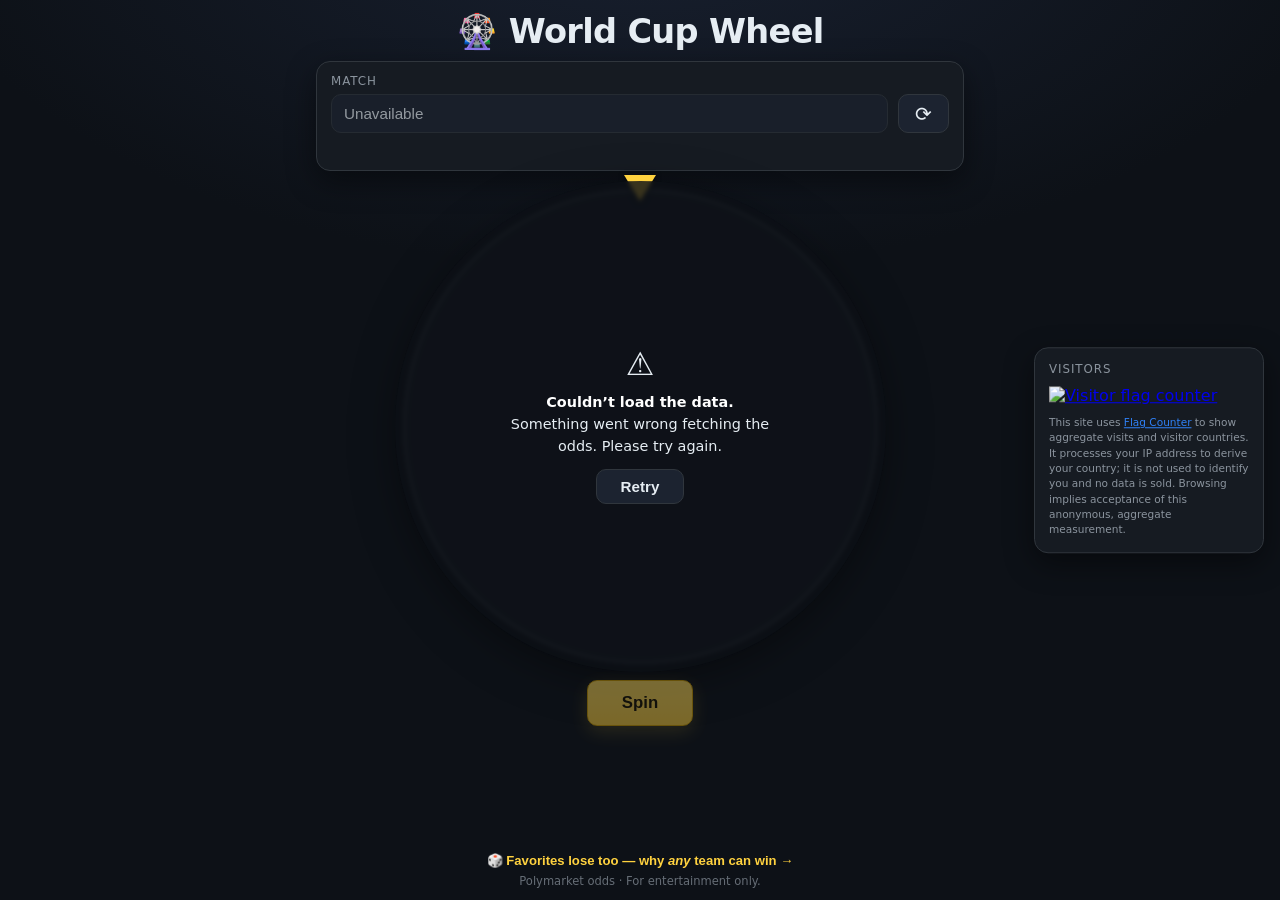
==== index.html @ 345ec7ab "Add festive result card with surprise-scaled confetti and Web Share When a spin lands, a non-blockin" ====
<!DOCTYPE html>
<html lang="en">
<head>
  <meta charset="UTF-8" />
  <meta name="viewport" content="width=device-width, initial-scale=1.0" />

  <!-- Primary SEO -->
  <title>World Cup Wheel — Live 2026 Match Odds from Polymarket</title>
  <meta name="description" content="Spin a probability wheel for 2026 FIFA World Cup matches, sized by live implied odds from Polymarket. See each team's win and draw chances — and why any result is possible." />
  <link rel="canonical" href="https://gonnafind.com/" />
  <meta name="robots" content="index, follow, max-image-preview:large, max-snippet:-1" />
  <meta name="author" content="gonnafind.com" />
  <meta name="theme-color" content="#0d1117" />
  <meta name="keywords" content="World Cup 2026, World Cup odds, Polymarket, match probabilities, prediction markets, soccer odds, FIFA World Cup, win probability, draw odds, football predictions, odds wheel" />

  <!-- Open Graph (Facebook, LinkedIn, WhatsApp, Discord, …) -->
  <meta property="og:type" content="website" />
  <meta property="og:site_name" content="World Cup Wheel" />
  <meta property="og:title" content="World Cup Wheel — Live 2026 Match Odds" />
  <meta property="og:description" content="A probability wheel for World Cup matches, sized by live Polymarket odds. Spin it and see why any result is possible." />
  <meta property="og:url" content="https://gonnafind.com/" />
  <meta property="og:image" content="https://gonnafind.com/og-image.png" />
  <meta property="og:image:type" content="image/png" />
  <meta property="og:image:width" content="1200" />
  <meta property="og:image:height" content="630" />
  <meta property="og:image:alt" content="World Cup Wheel — odds-sized probability wheel" />
  <meta property="og:locale" content="en_US" />

  <!-- Twitter / X -->
  <meta name="twitter:card" content="summary_large_image" />
  <meta name="twitter:title" content="World Cup Wheel — Live 2026 Match Odds" />
  <meta name="twitter:description" content="A probability wheel for World Cup matches, sized by live Polymarket odds. Spin it — any result is possible." />
  <meta name="twitter:image" content="https://gonnafind.com/og-image.png" />

  <!-- Icons & PWA -->
  <link rel="icon" href="/favicon.svg" type="image/svg+xml" />
  <link rel="apple-touch-icon" href="/favicon.svg" />
  <link rel="manifest" href="/site.webmanifest" />

  <link rel="stylesheet" href="styles.css" />

  <!-- Structured data -->
  <script type="application/ld+json">
  {
    "@context": "https://schema.org",
    "@type": "WebApplication",
    "name": "World Cup Wheel",
    "url": "https://gonnafind.com/",
    "description": "A probability wheel for 2026 FIFA World Cup matches, sized by live implied odds from Polymarket.",
    "applicationCategory": "GameApplication",
    "operatingSystem": "Any",
    "browserRequirements": "Requires JavaScript",
    "inLanguage": "en",
    "isAccessibleForFree": true,
    "offers": { "@type": "Offer", "price": "0", "priceCurrency": "USD" },
    "author": { "@type": "Organization", "name": "gonnafind.com", "url": "https://gonnafind.com/" }
  }
  </script>
</head>
<body>
  <main class="app">
    <header class="app__header">
      <h1>🎡 World Cup Wheel</h1>
    </header>

    <section class="controls">
      <div class="controls__labelrow">
        <label for="match-select" class="controls__label">Match</label>
        <span id="live-badge" class="live-chip" hidden>LIVE</span>
        <button id="why-open" class="why-btn" hidden>🧠 Why these odds?</button>
      </div>
      <div class="controls__row">
        <select id="match-select" class="controls__select" disabled>
          <option>Loading matches…</option>
        </select>
        <button id="refresh-btn" class="btn btn--ghost" title="Refresh odds">
          ⟳
        </button>
      </div>
      <p id="status" class="status" role="status" aria-live="polite"></p>
    </section>

    <section class="wheel-area">
      <div class="wheel-slot">
        <div class="wheel-wrap">
          <div class="wheel-pointer" aria-hidden="true"></div>
          <canvas id="wheel" width="520" height="520" role="img"
                  aria-label="Outcome wheel"></canvas>

          <div id="loading" class="loading" hidden>
            <div class="loading__spinner" aria-hidden="true"></div>
            <p class="loading__text">Fetching World Cup odds from Polymarket…</p>
          </div>

          <div id="load-error" class="loading load-error" hidden role="alert">
            <span class="load-error__icon" aria-hidden="true">⚠️</span>
            <p id="load-error-text" class="load-error__text"></p>
            <button id="retry-btn" class="btn load-error__retry">Retry</button>
          </div>
        </div>
      </div>

      <button id="spin-btn" class="btn btn--primary" disabled>Spin</button>

      <div id="result" class="result is-hidden">
        <span id="result-label" class="result__label">Result</span>
        <div class="result__main">
          <img id="result-flag" class="result__flag" alt="" />
          <strong id="result-text" class="result__text"></strong>
        </div>
        <button id="share-btn" class="btn share-btn" type="button">
          <span class="share-btn__icon" aria-hidden="true">📤</span>
          <span id="share-label">Share result</span>
        </button>
      </div>
    </section>

    <footer class="app__footer">
      <button id="edu-open" class="edu-link">
        🎲 Favorites lose too — why <em>any</em> team can win →
      </button>
      <span id="last-updated" class="last-updated"></span>
      <span class="disclaimer">
        Polymarket odds · For entertainment only.
      </span>
    </footer>
  </main>

  <!-- Celebration confetti (full-viewport overlay; pointer-events: none) -->
  <canvas id="confetti" class="confetti" aria-hidden="true"></canvas>

  <!-- Educational modal: how the wheel maps probability -->
  <div id="edu-backdrop" class="modal-backdrop" hidden></div>
  <aside id="edu-card" class="edu-card" aria-label="How the wheel works">
    <button id="edu-close" class="edu-card__close" aria-label="Close">×</button>
    <h2 class="edu-card__title">🎲 Favorites Lose Too: the Hidden Math of Upsets</h2>
    <div class="edu-card__body">
      <p>
        Each slice of the wheel is sized to a team's <strong>implied
        probability</strong> from Polymarket — the crowd's live estimate of what
        will happen. A team at 68% fills 68% of the wheel; a 10% draw is a thin
        sliver.
      </p>
      <p>
        The spin itself is <strong>fair and random</strong>. Because the slices
        are sized by probability, the favorite lands on top <em>most</em> of the
        time — but not always. That 10% sliver still comes up roughly
        <strong>1 spin in 10</strong>.
      </p>
      <p>
        That's the whole point: a probability is <strong>not a prophecy</strong>.
        “Unlikely” isn't “impossible” — it's exactly why football gives us
        upsets, giant-killings and last-minute drama. The wheel just makes the
        odds visible, then lets chance do the rest.
      </p>
      <p class="edu-card__tip">
        Try it: spin a heavy favorite a few times and watch the underdog sneak
        through. The odds are real; the surprises are too. ⚽
      </p>
    </div>
  </aside>

  <!-- "Why these odds?" modal: Polymarket's generated context for the match -->
  <div id="why-backdrop" class="modal-backdrop" hidden></div>
  <aside id="why-card" class="why-card" aria-label="Why these odds">
    <button id="why-close" class="why-card__close" aria-label="Close">×</button>
    <span class="why-card__kicker">🧠 Why these odds?</span>
    <h2 id="why-title" class="why-card__title"></h2>
    <p id="why-body" class="why-card__body"></p>
    <p id="why-updated" class="why-card__meta" hidden></p>
    <p class="why-card__src">
      Auto-generated context from Polymarket. Informational only — not advice.
    </p>
  </aside>

  <!-- Visitor stats: docked side panel on desktop, (i) modal on mobile -->
  <button id="stats-fab" class="stats-fab" aria-label="Visitor stats"
          title="Visitor stats">ℹ</button>
  <div id="stats-backdrop" class="stats-backdrop" hidden></div>
  <aside id="stats-card" class="stats-card" aria-label="Visitor statistics">
    <div class="stats-card__head">
      <span class="stats-card__title">Visitors</span>
      <button id="stats-close" class="stats-card__close" aria-label="Close">×</button>
    </div>
    <div id="stats-body" class="stats-card__body"></div>
  </aside>

  <script src="app.js"></script>
</body>
</html>
---- styles.css ----
:root {
  --bg: #0d1117;
  --panel: #161b22;
  --panel-2: #1c2330;
  --text: #e6edf3;
  --muted: #8b949e;
  --border: #30363d;
  --accent: #ffd23f;
  --team1: #2f81f7;
  --draw: #6e7681;
  --team2: #f85149;
  --ok: #3fb950;
  --err: #f85149;
  --radius: 14px;
  --shadow: 0 10px 30px rgba(0, 0, 0, 0.45);
  font-synthesis: none;
}

* { box-sizing: border-box; }

/* [hidden] must win over the flex/block display rules below. */
[hidden] { display: none !important; }

/* Reserved-space hide: keeps the element's height as a placeholder. */
.is-hidden { visibility: hidden; }

html, body {
  margin: 0;
  padding: 0;
  height: 100%;
  background: radial-gradient(1200px 600px at 50% -10%, #182030 0%, var(--bg) 60%);
  color: var(--text);
  font-family: system-ui, -apple-system, "Segoe UI", Roboto, Helvetica, Arial,
    sans-serif;
  overflow: hidden; /* the app fits within the viewport; no page scroll */
}

.app {
  height: 100dvh;
  max-width: 680px;
  margin: 0 auto;
  padding: 12px 16px;
  display: flex;
  flex-direction: column;
  gap: 10px;
}

/* Header */
.app__header { text-align: center; flex: none; }

.app__header h1 {
  margin: 0;
  font-size: clamp(1.3rem, 4.5vw, 2.1rem);
  letter-spacing: -0.02em;
}

/* Controls */
.controls {
  flex: none;
  background: var(--panel);
  border: 1px solid var(--border);
  border-radius: var(--radius);
  padding: 12px 14px;
  box-shadow: var(--shadow);
}

.controls__labelrow {
  display: flex;
  align-items: center;
  gap: 8px;
  margin-bottom: 6px;
}

.controls__label {
  font-size: 0.74rem;
  text-transform: uppercase;
  letter-spacing: 0.08em;
  color: var(--muted);
}

.live-chip {
  display: inline-flex;
  align-items: center;
  gap: 5px;
  font-size: 0.66rem;
  font-weight: 800;
  letter-spacing: 0.06em;
  color: #fff;
  background: var(--err);
  padding: 2px 7px;
  border-radius: 999px;
  line-height: 1;
}

.live-chip::before {
  content: '';
  width: 6px;
  height: 6px;
  border-radius: 50%;
  background: #fff;
  animation: live-pulse 1.1s ease-in-out infinite;
}

@keyframes live-pulse { 0%,100% { opacity: 1; } 50% { opacity: 0.25; } }

.controls__row { display: flex; gap: 10px; }

.controls__select {
  flex: 1;
  min-width: 0;
  appearance: none;
  background: var(--panel-2);
  color: var(--text);
  border: 1px solid var(--border);
  border-radius: 10px;
  padding: 10px 12px;
  font-size: 0.95rem;
  cursor: pointer;
}

.controls__select:disabled { opacity: 0.6; cursor: default; }

.status {
  margin: 8px 0 0;
  min-height: 1.25em; /* reserved so toggling text never shifts layout */
  font-size: 0.84rem;
  color: var(--muted);
}

.status--error { color: var(--err); }
.status--ok { color: var(--ok); }

/* Buttons */
.btn {
  border: 1px solid var(--border);
  border-radius: 10px;
  font-size: 1rem;
  font-weight: 600;
  cursor: pointer;
  transition: transform 0.06s ease, filter 0.15s ease, opacity 0.15s ease;
  color: var(--text);
  background: var(--panel-2);
}

.btn:active { transform: translateY(1px); }
.btn:disabled { opacity: 0.45; cursor: not-allowed; }

.btn--ghost { padding: 0 16px; font-size: 1.25rem; line-height: 1; flex: none; }

.btn--primary {
  flex: none;
  align-self: center;
  background: linear-gradient(180deg, #ffdc5e, var(--accent));
  color: #1a1300;
  border-color: #d8a400;
  padding: 12px 34px;
  font-size: 1.05rem;
  box-shadow: 0 6px 18px rgba(255, 210, 63, 0.25);
}

.btn--primary:not(:disabled):hover { filter: brightness(1.05); }

/* Wheel area — flexes to fill remaining height */
.wheel-area {
  flex: 1 1 auto;
  min-height: 0;
  display: flex;
  flex-direction: column;
  align-items: center;
  gap: 8px;
}

/* The wheel takes whatever vertical space is left after the slots below. */
.wheel-slot {
  flex: 1 1 auto;
  min-height: 0;
  width: 100%;
  display: grid;
  place-items: center;
}

.wheel-wrap {
  position: relative;
  /* size (square) is set by JS to fit the slot */
  aspect-ratio: 1 / 1;
}

#wheel {
  width: 100%;
  height: 100%;
  display: block;
  filter: drop-shadow(0 10px 24px rgba(0, 0, 0, 0.5));
}

.wheel-pointer {
  position: absolute;
  top: -6px;
  left: 50%;
  transform: translateX(-50%);
  width: 0;
  height: 0;
  border-left: 16px solid transparent;
  border-right: 16px solid transparent;
  border-top: 26px solid var(--accent);
  z-index: 2;
  filter: drop-shadow(0 2px 3px rgba(0, 0, 0, 0.6));
}

/* Loading splash (overlays the wheel; absolute, no layout impact) */
.loading {
  position: absolute;
  inset: 0;
  display: flex;
  flex-direction: column;
  align-items: center;
  justify-content: center;
  gap: 14px;
  border-radius: 50%;
  background: rgba(13, 17, 23, 0.82);
  backdrop-filter: blur(2px);
  z-index: 3;
  animation: fade-in 0.2s ease;
}

.loading__spinner {
  width: 54px;
  height: 54px;
  border-radius: 50%;
  border: 5px solid rgba(255, 210, 63, 0.18);
  border-top-color: var(--accent);
  animation: spin 0.9s linear infinite;
}

.loading__text {
  margin: 0;
  max-width: 16ch;
  text-align: center;
  color: var(--muted);
  font-size: 0.88rem;
  line-height: 1.4;
}

@keyframes spin { to { transform: rotate(360deg); } }
@keyframes fade-in { from { opacity: 0; } to { opacity: 1; } }

/* Error overlay (geo-block / offline) — reuses the .loading positioning */
.load-error { gap: 12px; padding: 20px; }
.load-error__icon { font-size: 2rem; line-height: 1; }
.load-error__text {
  margin: 0;
  max-width: 30ch;
  text-align: center;
  color: var(--text);
  font-size: 0.9rem;
  line-height: 1.5;
}
.load-error__text strong { color: #fff; }
.load-error__retry {
  background: var(--panel-2);
  padding: 8px 24px;
  font-size: 0.95rem;
}

/* Result card (non-blocking: stays in flow, never covers the Spin button so
   you can re-spin without dismissing it). Height is reserved via .is-hidden. */
.result {
  flex: none;
  display: flex;
  flex-direction: column;
  align-items: center;
  justify-content: center;
  gap: 6px;
  min-height: 3.2em;
  padding: 10px 22px;
  background: var(--panel);
  border: 1px solid var(--border);
  border-radius: var(--radius);
}

/* Pop-in when a fresh result lands (skipped under reduced-motion below). */
.result.is-pop { animation: result-pop 0.42s cubic-bezier(0.18, 0.9, 0.3, 1.4); }
@keyframes result-pop {
  0% { transform: scale(0.86); opacity: 0; }
  60% { transform: scale(1.04); }
  100% { transform: scale(1); opacity: 1; }
}

/* Upset states ramp the framing up with the surprise. */
.result.is-upset { border-color: var(--accent); }
.result.is-upset.is-huge {
  border-color: var(--accent);
  box-shadow: 0 0 0 1px var(--accent), 0 8px 26px rgba(255, 210, 63, 0.28);
}

.result__label {
  font-size: 0.68rem;
  text-transform: uppercase;
  letter-spacing: 0.1em;
  color: var(--muted);
}
.result.is-upset .result__label {
  color: var(--accent);
  font-weight: 800;
  letter-spacing: 0.06em;
}

.result__main {
  display: flex;
  align-items: center;
  gap: 9px;
  min-height: 30px; /* reserved so toggling the flag never shifts layout */
}

.result__flag {
  width: 38px;
  height: 26px;
  object-fit: contain;
  border-radius: 3px;
  visibility: hidden; /* toggled by JS; keeps its box when absent */
}

.result__text { font-size: 1.35rem; line-height: 1; }

.share-btn {
  display: inline-flex;
  align-items: center;
  gap: 7px;
  padding: 7px 18px;
  font-size: 0.9rem;
  background: linear-gradient(180deg, #ffdc5e, var(--accent));
  color: #1a1300;
  border-color: #d8a400;
}
.share-btn:not(:disabled):hover { filter: brightness(1.05); }
.share-btn__icon { font-size: 1rem; line-height: 1; }

/* Confetti overlay — celebratory, never interactive. */
.confetti {
  position: fixed;
  inset: 0;
  width: 100%;
  height: 100%;
  z-index: 25;
  pointer-events: none;
}

@media (prefers-reduced-motion: reduce) {
  .result.is-pop { animation: none; }
}

/* Footer */
.app__footer {
  flex: none;
  text-align: center;
  display: flex;
  flex-direction: column;
  gap: 2px;
  font-size: 0.72rem;
  color: var(--muted);
}

.last-updated { color: var(--muted); font-variant-numeric: tabular-nums; }
.disclaimer { opacity: 0.7; }

/* ---------------------------- Visitor stats ------------------------------ */
/* Floating (i) button — only on small screens. Intentionally discreet. */
.stats-fab {
  position: fixed;
  right: 10px;
  bottom: 10px;
  z-index: 20;
  width: 26px;
  height: 26px;
  border-radius: 50%;
  display: grid;
  place-items: center;
  background: transparent;
  color: var(--muted);
  border: 1px solid var(--border);
  font-size: 0.82rem;
  font-weight: 700;
  font-style: italic;
  cursor: pointer;
  opacity: 0.4;
  transition: opacity 0.15s ease;
}
.stats-fab:hover, .stats-fab:focus-visible { opacity: 0.95; }

.stats-backdrop {
  position: fixed;
  inset: 0;
  z-index: 18;
  background: rgba(0, 0, 0, 0.55);
}

.stats-card {
  position: fixed;
  z-index: 19;
  left: 50%;
  top: 50%;
  transform: translate(-50%, -46%);
  width: min(92vw, 340px);
  max-height: 82dvh;
  overflow: auto;
  background: var(--panel);
  border: 1px solid var(--border);
  border-radius: var(--radius);
  box-shadow: var(--shadow);
  padding: 14px;
  /* Hidden state keeps the counter image loaded (visibility, not display) so
     every visit is counted even when the modal is closed. */
  visibility: hidden;
  opacity: 0;
  pointer-events: none;
  transition: opacity 0.18s ease, transform 0.18s ease, visibility 0.18s;
}

.stats-card.is-open {
  visibility: visible;
  opacity: 1;
  transform: translate(-50%, -50%);
  pointer-events: auto;
}

.stats-card__head {
  display: flex;
  align-items: center;
  justify-content: space-between;
  margin-bottom: 10px;
}

.stats-card__title {
  font-size: 0.74rem;
  text-transform: uppercase;
  letter-spacing: 0.08em;
  color: var(--muted);
}

.stats-card__close {
  background: none;
  border: none;
  color: var(--muted);
  font-size: 1.5rem;
  line-height: 1;
  cursor: pointer;
  padding: 0 4px;
}

.stats-card__body img { max-width: 100%; height: auto; display: block; }

.stats-setup { margin: 0; font-size: 0.82rem; color: var(--muted); line-height: 1.55; }
.stats-setup a { color: var(--team1); }
.stats-setup code {
  background: var(--panel-2);
  padding: 1px 4px;
  border-radius: 4px;
  font-size: 0.92em;
}

.stats-card__note {
  margin: 10px 0 0;
  font-size: 0.68rem;
  color: var(--muted);
  opacity: 0.8;
}

.stats-privacy {
  margin: 10px 0 0;
  font-size: 0.66rem;
  line-height: 1.45;
  color: var(--muted);
}

.stats-privacy a { color: var(--team1); }

/* Desktop: dock to the side, always visible — no FAB, backdrop or close. */
@media (min-width: 1200px) {
  .stats-fab,
  .stats-backdrop { display: none !important; }
  .stats-card__close { display: none; }
  .stats-card {
    left: auto;
    right: 16px;
    top: 50%;
    transform: translateY(-50%);
    width: 230px;
    max-height: 86dvh;
    visibility: visible;
    opacity: 1;
    pointer-events: auto;
  }
  .stats-card.is-open { transform: translateY(-50%); }
}

/* ------------------------- Educational modal ----------------------------- */
.edu-link {
  background: none;
  border: none;
  cursor: pointer;
  color: var(--accent);
  font-size: 0.82rem;
  font-weight: 600;
  padding: 0;
  margin-bottom: 2px;
}
.edu-link em { font-style: italic; }
.edu-link:hover { text-decoration: underline; }

.modal-backdrop {
  position: fixed;
  inset: 0;
  z-index: 30;
  background: rgba(0, 0, 0, 0.6);
}

.edu-card {
  position: fixed;
  z-index: 31;
  left: 50%;
  top: 50%;
  transform: translate(-50%, -48%);
  width: min(92vw, 440px);
  max-height: 85dvh;
  overflow-y: auto;
  background: var(--panel);
  border: 1px solid var(--border);
  border-radius: var(--radius);
  box-shadow: var(--shadow);
  padding: 22px 22px 18px;
  visibility: hidden;
  opacity: 0;
  pointer-events: none;
  transition: opacity 0.2s ease, transform 0.2s ease, visibility 0.2s;
}
.edu-card.is-open {
  visibility: visible;
  opacity: 1;
  transform: translate(-50%, -50%);
  pointer-events: auto;
}

.edu-card__close {
  position: absolute;
  top: 8px;
  right: 12px;
  background: none;
  border: none;
  color: var(--muted);
  font-size: 1.6rem;
  line-height: 1;
  cursor: pointer;
}

.edu-card__title {
  margin: 0 22px 14px 0;
  font-size: 1.18rem;
  line-height: 1.25;
  color: var(--accent);
}

.edu-card__body { font-size: 0.92rem; line-height: 1.55; color: var(--text); }
.edu-card__body p { margin: 0 0 12px; }
.edu-card__body strong { color: #fff; }
.edu-card__tip {
  color: var(--muted);
  border-top: 1px solid var(--border);
  padding-top: 10px;
  margin-bottom: 0 !important;
}

/* ----------------------- "Why these odds?" --------------------------- */
.why-btn {
  margin-left: auto;
  background: none;
  border: 1px solid var(--border);
  border-radius: 999px;
  color: var(--accent);
  font-size: 0.72rem;
  font-weight: 600;
  padding: 3px 10px;
  cursor: pointer;
  white-space: nowrap;
  line-height: 1.4;
}
.why-btn:hover { background: var(--panel-2); }

.why-card {
  position: fixed;
  z-index: 31;
  left: 50%;
  top: 50%;
  transform: translate(-50%, -48%);
  width: min(92vw, 460px);
  max-height: 85dvh;
  overflow-y: auto;
  background: var(--panel);
  border: 1px solid var(--border);
  border-radius: var(--radius);
  box-shadow: var(--shadow);
  padding: 20px 22px 18px;
  visibility: hidden;
  opacity: 0;
  pointer-events: none;
  transition: opacity 0.2s ease, transform 0.2s ease, visibility 0.2s;
}
.why-card.is-open {
  visibility: visible;
  opacity: 1;
  transform: translate(-50%, -50%);
  pointer-events: auto;
}
.why-card__close {
  position: absolute;
  top: 8px;
  right: 12px;
  background: none;
  border: none;
  color: var(--muted);
  font-size: 1.6rem;
  line-height: 1;
  cursor: pointer;
}
.why-card__kicker {
  font-size: 0.7rem;
  text-transform: uppercase;
  letter-spacing: 0.08em;
  color: var(--accent);
  font-weight: 700;
}
.why-card__title { margin: 4px 22px 12px 0; font-size: 1.12rem; line-height: 1.25; }
.why-card__body { margin: 0 0 12px; font-size: 0.92rem; line-height: 1.6; color: var(--text); }
.why-card__meta {
  margin: 0 0 8px;
  font-size: 0.72rem;
  color: var(--muted);
  font-variant-numeric: tabular-nums;
}
.why-card__src {
  margin: 0;
  font-size: 0.68rem;
  color: var(--muted);
  opacity: 0.8;
  border-top: 1px solid var(--border);
  padding-top: 10px;
}
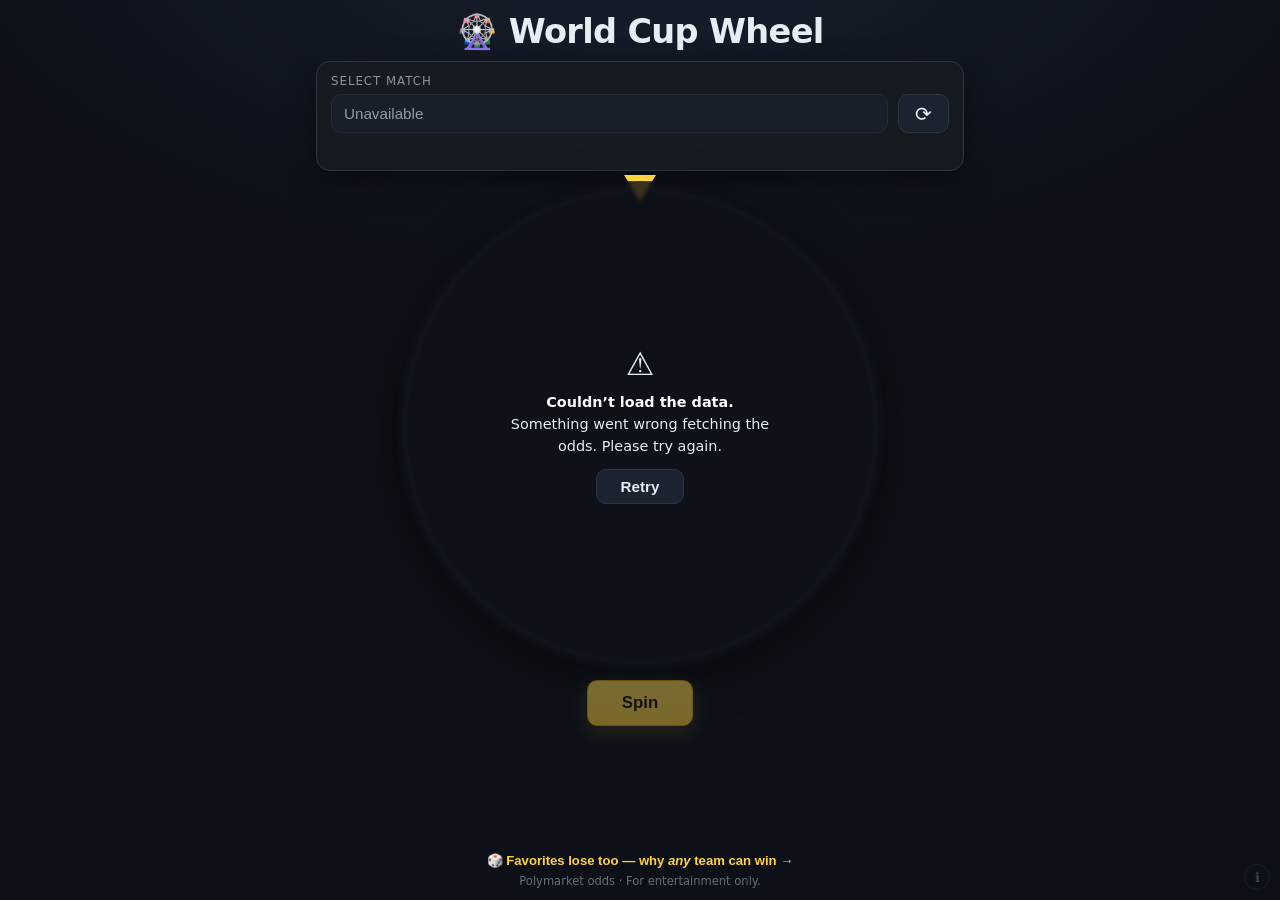
==== commit 00ab26ea: "Rename match selector label to 'Select Match' https://claude.ai/code/session_01LwGW2h44iW9SiEyAoXLfd" ====
--- a/index.html
+++ b/index.html
@@ -65,7 +65,7 @@
 
     <section class="controls">
       <div class="controls__labelrow">
-        <label for="match-select" class="controls__label">Match</label>
+        <label for="match-select" class="controls__label">Select Match</label>
         <span id="live-badge" class="live-chip" hidden>LIVE</span>
         <button id="why-open" class="why-btn" hidden>🧠 Why these odds?</button>
       </div>
--- a/styles.css
+++ b/styles.css
@@ -360,10 +360,19 @@
 }
 
 .last-updated { color: var(--muted); font-variant-numeric: tabular-nums; }
+/* Brief flash whenever fresh odds land, so live refreshes are visible. */
+.last-updated.is-tick { animation: tick-flash 0.9s ease; }
+@keyframes tick-flash {
+  0% { color: var(--accent); }
+  100% { color: var(--muted); }
+}
+@media (prefers-reduced-motion: reduce) {
+  .last-updated.is-tick { animation: none; }
+}
 .disclaimer { opacity: 0.7; }
 
 /* ---------------------------- Visitor stats ------------------------------ */
-/* Floating (i) button — only on small screens. Intentionally discreet. */
+/* Floating (i) button — all screen sizes. Intentionally discreet. */
 .stats-fab {
   position: fixed;
   right: 10px;
@@ -473,23 +482,23 @@
 
 .stats-privacy a { color: var(--team1); }
 
-/* Desktop: dock to the side, always visible — no FAB, backdrop or close. */
+/* Desktop: same discreet FAB as mobile, but the card opens docked to the
+   bottom-right corner (next to the button) instead of as a centered modal.
+   It stays hidden (visibility, not display, so the counter image still
+   loads and counts the visit) until the FAB toggles .is-open. */
 @media (min-width: 1200px) {
-  .stats-fab,
-  .stats-backdrop { display: none !important; }
-  .stats-card__close { display: none; }
+  /* Click-away close still works, but without dimming the whole screen. */
+  .stats-backdrop { background: transparent; }
   .stats-card {
     left: auto;
     right: 16px;
-    top: 50%;
-    transform: translateY(-50%);
+    top: auto;
+    bottom: 46px;
+    transform: translateY(8px);
     width: 230px;
     max-height: 86dvh;
-    visibility: visible;
-    opacity: 1;
-    pointer-events: auto;
   }
-  .stats-card.is-open { transform: translateY(-50%); }
+  .stats-card.is-open { transform: translateY(0); }
 }
 
 /* ------------------------- Educational modal ----------------------------- */
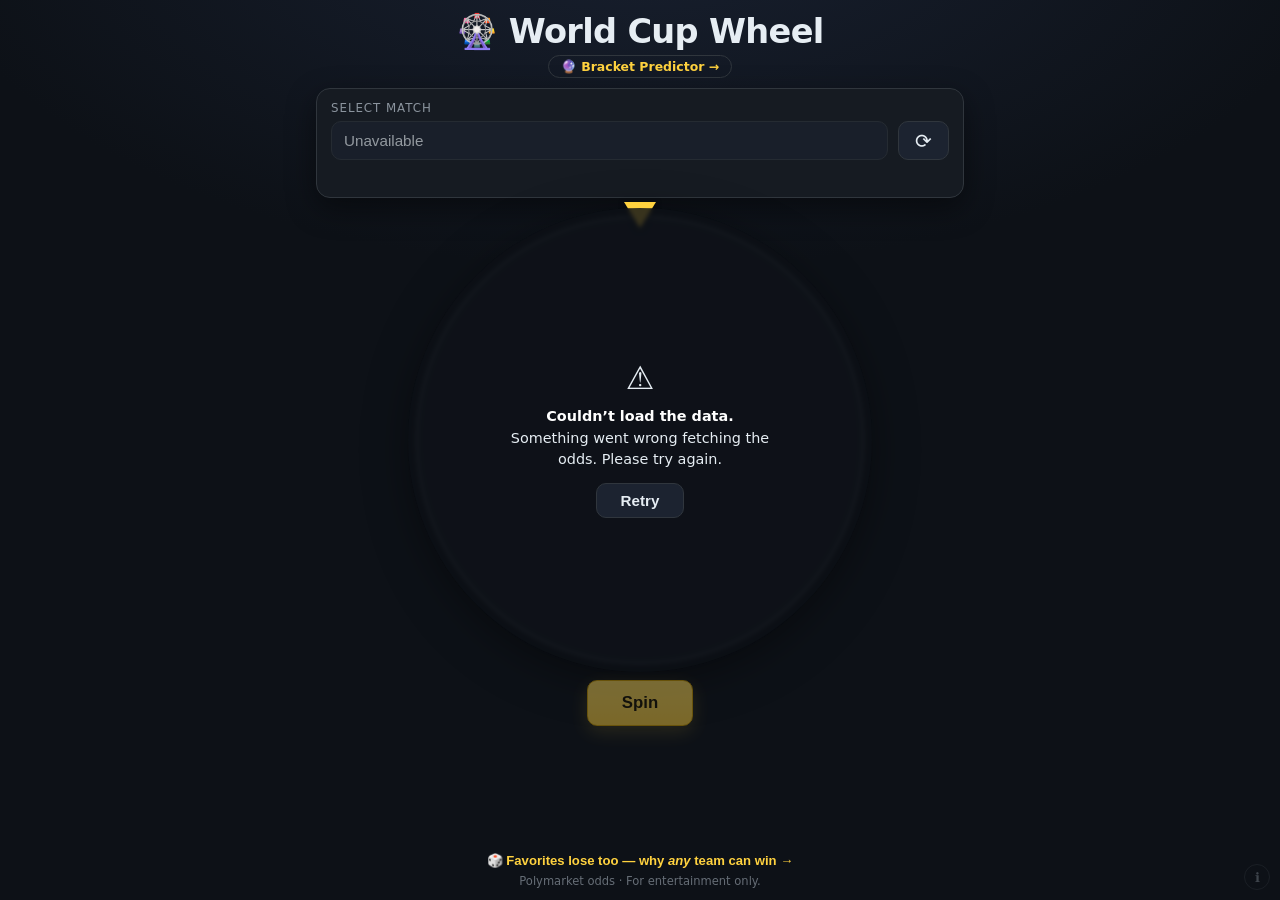
==== commit 08ed62ad: "Add World Cup bracket predictor seeded by Polymarket exact-score markets New predictor.html: a full " ====
--- a/index.html
+++ b/index.html
@@ -61,6 +61,7 @@
   <main class="app">
     <header class="app__header">
       <h1>🎡 World Cup Wheel</h1>
+      <a class="predictor-link" href="/predictor.html">🔮 Bracket Predictor →</a>
     </header>
 
     <section class="controls">
@@ -102,16 +103,22 @@
 
       <button id="spin-btn" class="btn btn--primary" disabled>Spin</button>
 
-      <div id="result" class="result is-hidden">
-        <span id="result-label" class="result__label">Result</span>
-        <div class="result__main">
-          <img id="result-flag" class="result__flag" alt="" />
-          <strong id="result-text" class="result__text"></strong>
+      <div class="result-slot">
+        <div id="match-info" class="match-info is-hidden">
+          <span id="match-info-when" class="match-info__when"></span>
+          <span id="match-info-venue" class="match-info__venue" hidden></span>
         </div>
-        <button id="share-btn" class="btn share-btn" type="button">
-          <span class="share-btn__icon" aria-hidden="true">📤</span>
-          <span id="share-label">Share result</span>
-        </button>
+        <div id="result" class="result is-hidden">
+          <span id="result-label" class="result__label">Result</span>
+          <div class="result__main">
+            <img id="result-flag" class="result__flag" alt="" />
+            <strong id="result-text" class="result__text"></strong>
+          </div>
+          <button id="share-btn" class="btn share-btn" type="button">
+            <span class="share-btn__icon" aria-hidden="true">📤</span>
+            <span id="share-label">Share result</span>
+          </button>
+        </div>
       </div>
     </section>
 
--- a/styles.css
+++ b/styles.css
@@ -48,6 +48,21 @@
 /* Header */
 .app__header { text-align: center; flex: none; }
 
+/* Cross-link to the bracket predictor page. */
+.predictor-link {
+  display: inline-block;
+  margin-top: 4px;
+  font-size: 0.78rem;
+  font-weight: 700;
+  color: var(--accent);
+  text-decoration: none;
+  border: 1px solid var(--border);
+  border-radius: 999px;
+  padding: 3px 12px;
+  transition: border-color 0.15s ease, transform 0.15s ease;
+}
+.predictor-link:hover { border-color: var(--accent); transform: translateY(-1px); }
+
 .app__header h1 {
   margin: 0;
   font-size: clamp(1.3rem, 4.5vw, 2.1rem);
@@ -260,6 +275,26 @@
   padding: 8px 24px;
   font-size: 0.95rem;
 }
+
+/* The result and the match info share the same slot (stacked grid cell):
+   match info shows while there is no result, the result replaces it. */
+.result-slot { display: grid; }
+.result-slot > * { grid-area: 1 / 1; }
+
+.match-info {
+  align-self: center;
+  justify-self: center;
+  display: flex;
+  flex-direction: column;
+  align-items: center;
+  gap: 2px;
+  text-align: center;
+  color: var(--muted);
+  font-size: 0.85rem;
+  padding: 6px 10px;
+}
+.match-info__when { font-variant-numeric: tabular-nums; }
+.match-info__venue { font-size: 0.78rem; opacity: 0.85; }
 
 /* Result card (non-blocking: stays in flow, never covers the Spin button so
    you can re-spin without dismissing it). Height is reserved via .is-hidden. */
